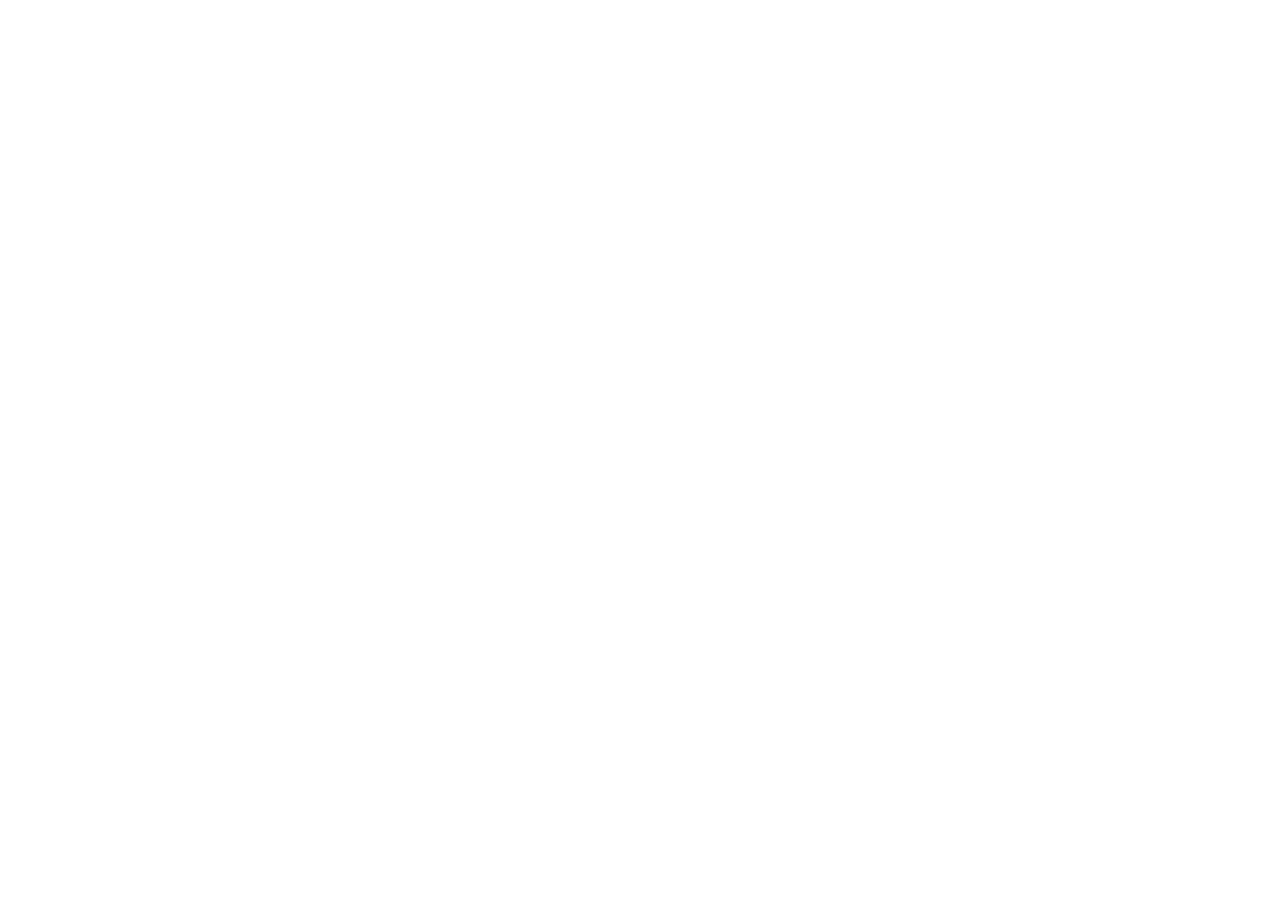
==== index.html @ 16746ae3 "Atualizei o site" ====
<!DOCTYPE html>
<html lang="pt-br">
<head>
    <meta charset="UTF-8">
    <meta name="viewport" content="width=device-width, initial-scale=1.0">
    <title>Social midias</title>
    <link rel="shortcut icon" href="/favicon.ico" type="image/x-icon">
    <link rel="stylesheet" href="./style/style.css">
</head>
<body>
    
</body>
</html>
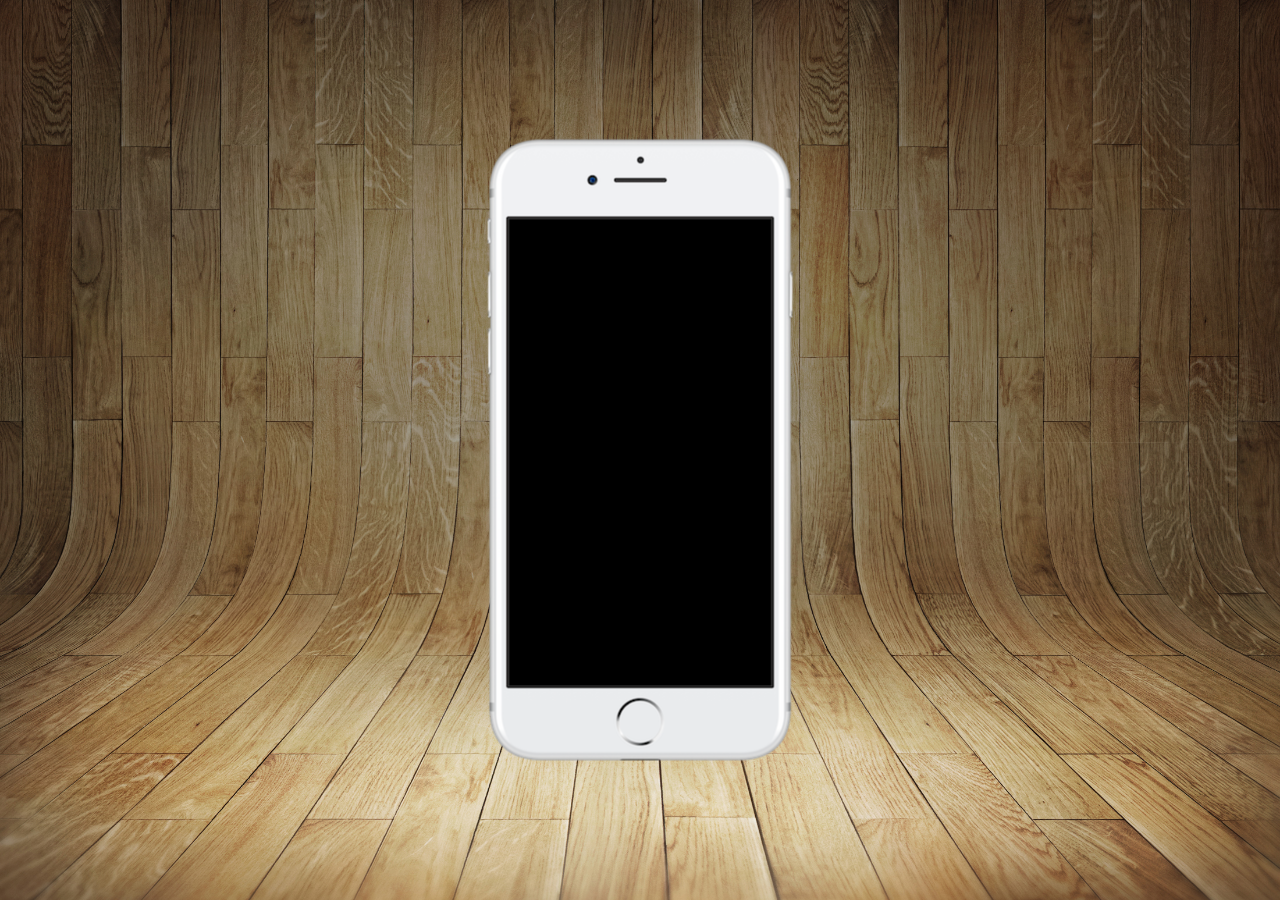
==== commit af6799cc: "Atualizei o site" ====
--- a/index.html
+++ b/index.html
@@ -3,11 +3,21 @@
 <head>
     <meta charset="UTF-8">
     <meta name="viewport" content="width=device-width, initial-scale=1.0">
-    <title>Social midias</title>
+    <title>Redes sociais</title>
     <link rel="shortcut icon" href="/favicon.ico" type="image/x-icon">
     <link rel="stylesheet" href="./style/style.css">
 </head>
 <body>
     
+    <main>
+        <section id="telefone">
+            
+
+        </section>
+
+        <section id="redes-sociais">
+
+        </section>
+    </main>
 </body>
 </html>--- a/style/style.css
+++ b/style/style.css
@@ -0,0 +1,34 @@
+@charset "UTF-8";
+
+* {
+    margin: 0;
+    padding: 0;
+    font-family: Arial, Helvetica, sans-serif;
+}
+
+html, body {
+    height: 100vh;
+    width: 100vw;
+    background-color: black;
+}
+
+body {
+    background: url(../imagens/fundo-madeira.jpg) no-repeat top center;
+    background-size: cover;
+    background-attachment: fixed;
+}
+
+main {
+    height: 100vh;
+    position: relative;
+}
+
+section#telefone {
+    position: absolute;
+    top: 50%;
+    left: 50%;
+    transform: translate(-50%, -50%);
+    height: 627px;
+    width: 311px;
+    background: url(../imagens/frame-iphone.png) no-repeat;
+}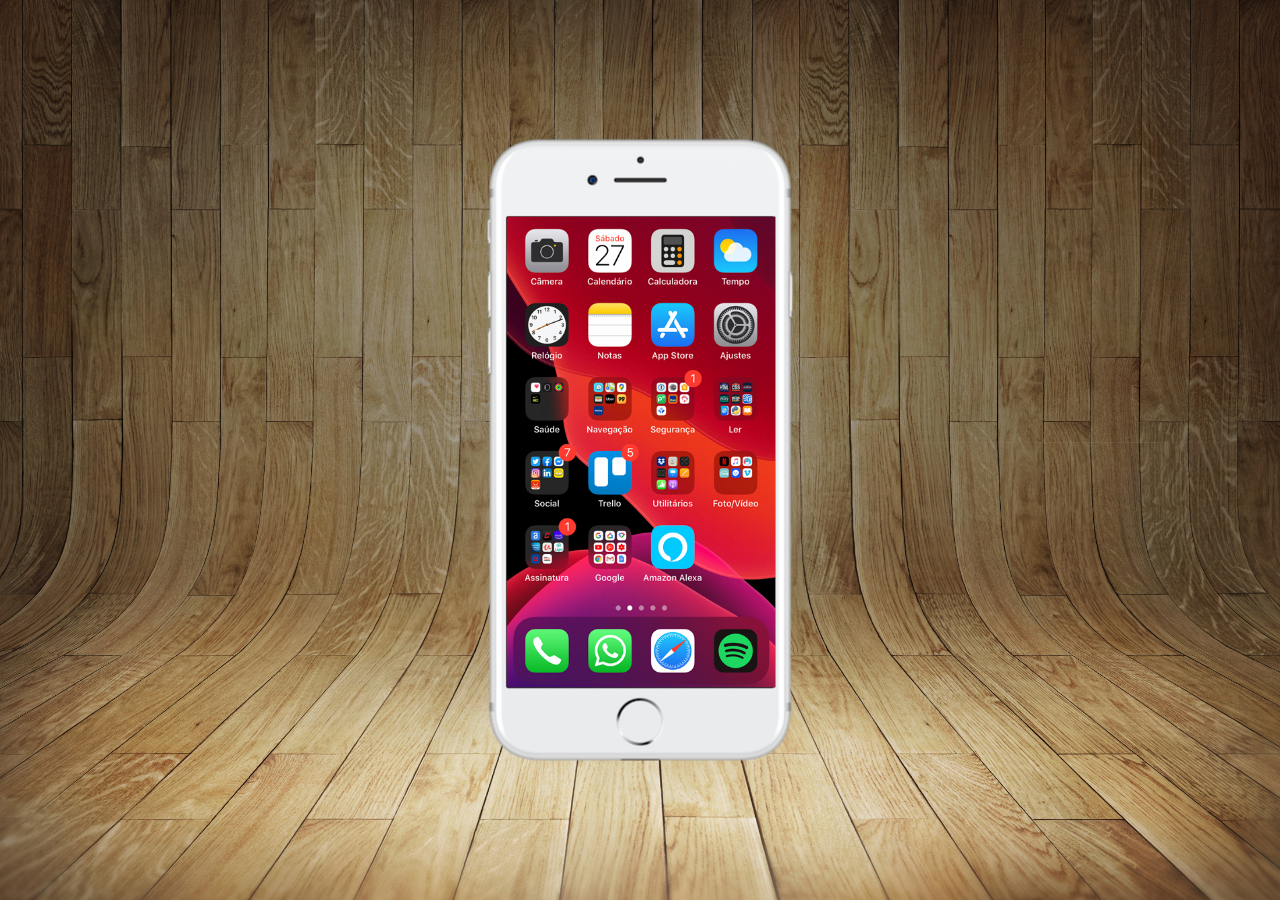
==== commit 617b3caa: "Criei a tela home" ====
--- a/index.html
+++ b/index.html
@@ -11,6 +11,7 @@
     
     <main>
         <section id="telefone">
+            <iframe src="home.html" name="tela" frameborder="0" id="tela"></iframe>
             
 
         </section>
--- a/style/style.css
+++ b/style/style.css
@@ -31,4 +31,12 @@
     height: 627px;
     width: 311px;
     background: url(../imagens/frame-iphone.png) no-repeat;
+}
+
+iframe#tela {
+    position: relative;
+    top: 80px;
+    left: 22px;
+    width: 269px;
+    height: 471px;
 }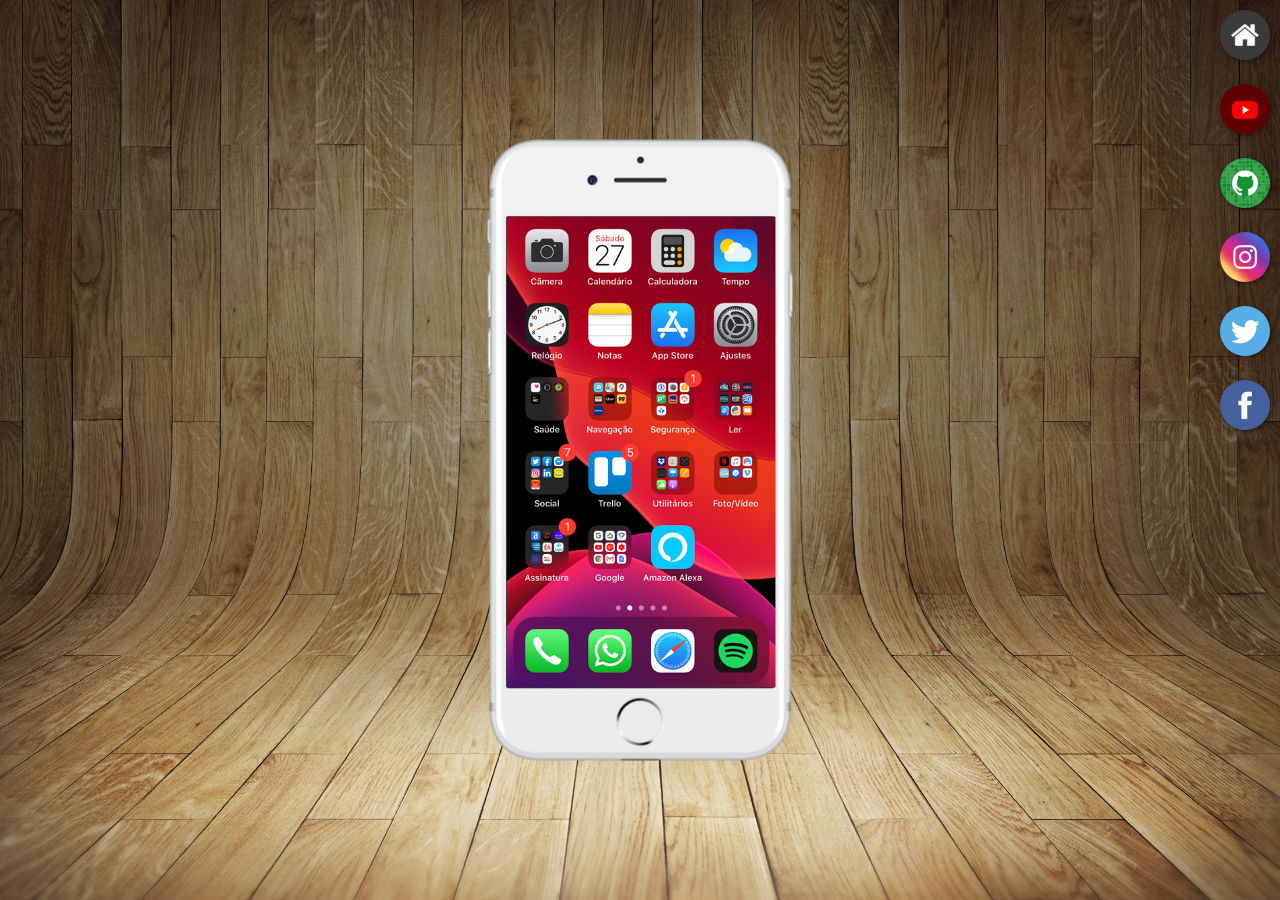
==== commit d718eac9: "atualizei o site" ====
--- a/index.html
+++ b/index.html
@@ -17,6 +17,13 @@
         </section>
 
         <section id="redes-sociais">
+            <a href="#" target="tela"><img src="./imagens/logo-home.jpg" alt="Home"></a> <br>
+            <a href="#" target="tela"><img src="./imagens/logo-youtube.jpg" alt="YouTube"></a> <br>
+            <a href="#" target="tela"><img src="./imagens/logo-github.jpg" alt="GitHub"></a> <br>
+            <a href="#" target="tela"><img src="./imagens/logo-instagram.jpg" alt="Instagram"></a> <br>
+            <a href="#" target="tela"><img src="./imagens/logo-twitter.jpg" alt="Twitter"></a> <br>
+            <a href="#" target="tela"><img src="./imagens/logo-facebook.jpg
+                " alt="Facebook"></a>
 
         </section>
     </main>
--- a/style/style.css
+++ b/style/style.css
@@ -39,4 +39,23 @@
     left: 22px;
     width: 269px;
     height: 471px;
-}+}
+
+section#redes-sociais {
+    text-align: right;
+}
+
+section#redes-sociais img {
+    box-sizing: border-box;
+    width: 50px;
+    margin: 10px;
+    border-radius: 50px;
+    box-shadow: 2px 2px 5px rgba(0, 0, 0, 0.367);
+}
+
+section#redes-sociais img:hover {
+    border: 2px solid rgba(255, 255, 255, 0.632);
+    transform: translate(-3px, -3px);
+    transition: transform 0.3s, border 0.2s;
+    box-shadow: 5px 5px 10px rgba(0, 0, 0, 0.46);
+}
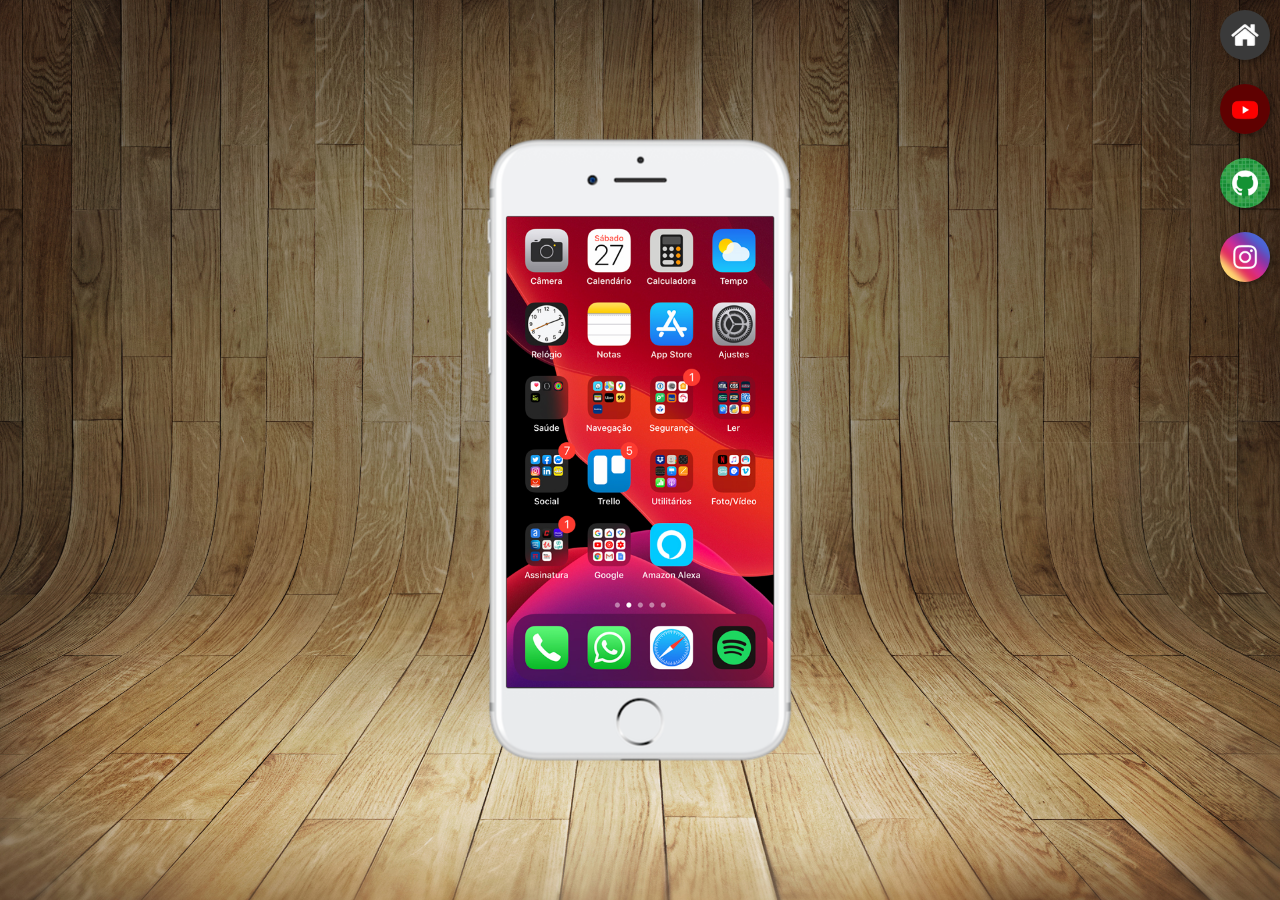
==== commit 188f74fc: "finalizei  o site" ====
--- a/index.html
+++ b/index.html
@@ -17,13 +17,10 @@
         </section>
 
         <section id="redes-sociais">
-            <a href="#" target="tela"><img src="./imagens/logo-home.jpg" alt="Home"></a> <br>
-            <a href="#" target="tela"><img src="./imagens/logo-youtube.jpg" alt="YouTube"></a> <br>
-            <a href="#" target="tela"><img src="./imagens/logo-github.jpg" alt="GitHub"></a> <br>
-            <a href="#" target="tela"><img src="./imagens/logo-instagram.jpg" alt="Instagram"></a> <br>
-            <a href="#" target="tela"><img src="./imagens/logo-twitter.jpg" alt="Twitter"></a> <br>
-            <a href="#" target="tela"><img src="./imagens/logo-facebook.jpg
-                " alt="Facebook"></a>
+            <a href="home.html" target="tela"><img src="./imagens/logo-home.jpg" alt="Home"></a> <br>
+            <a href="./youtube.html" target="tela"><img src="./imagens/logo-youtube.jpg" alt="YouTube"></a> <br>
+            <a href="github.html" target="tela"><img src="./imagens/logo-github.jpg" alt="GitHub"></a> <br>
+            <a href="instagram.html" target="tela"><img src="./imagens/logo-instagram.jpg" alt="Instagram"></a>
 
         </section>
     </main>
--- a/style/style.css
+++ b/style/style.css
@@ -37,7 +37,7 @@
     position: relative;
     top: 80px;
     left: 22px;
-    width: 269px;
+    width: 267px;
     height: 471px;
 }
 
